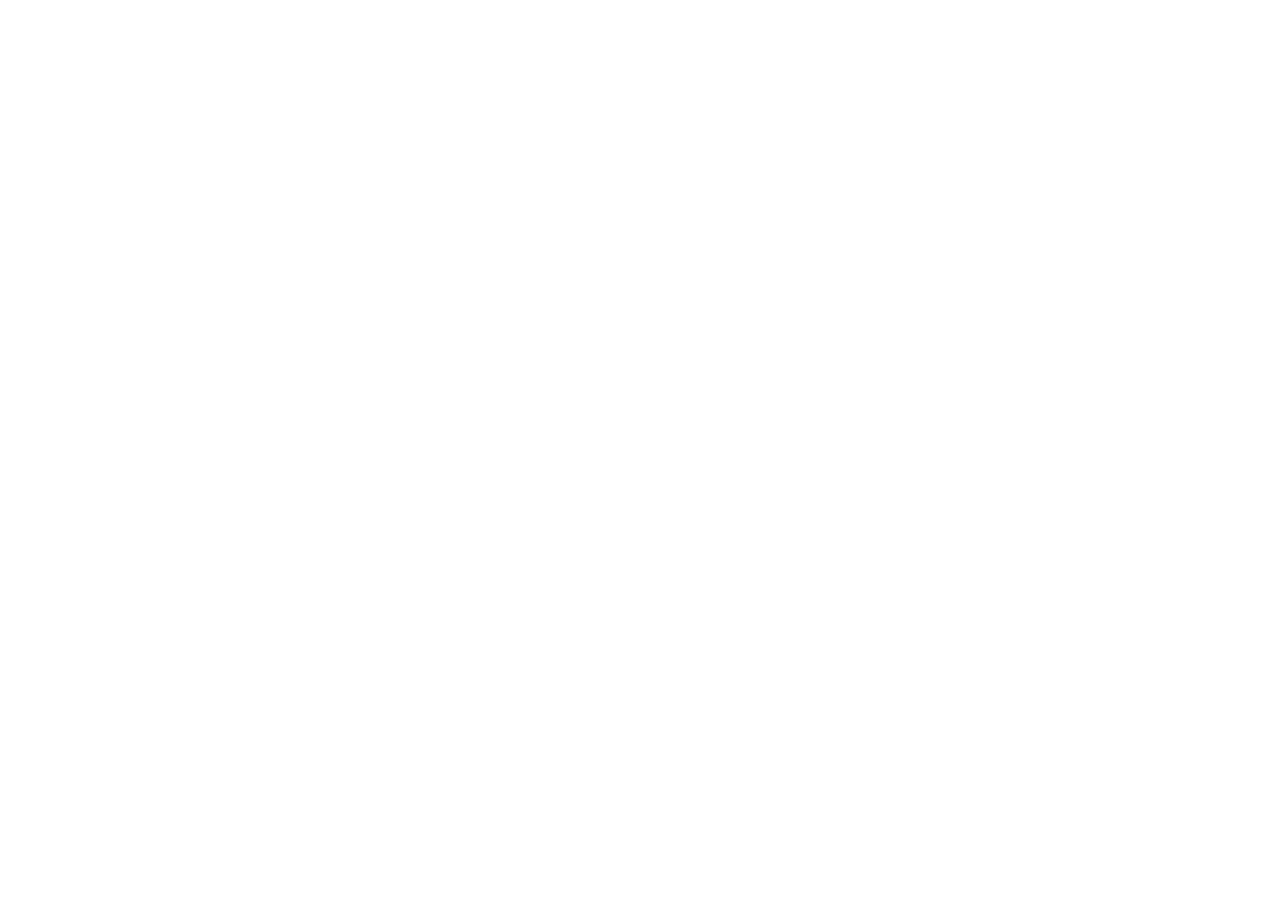
==== index.html @ d60b93a9 "Página principal" ====
<!DOCTYPE html>
<html lang="pt-br">
<head>
    <meta charset="UTF-8">
    <meta http-equiv="X-UA-Compatible" content="IE=edge">
    <meta name="viewport" content="width=device-width, initial-scale=1.0">
    <link rel="stylesheet" href="favicon.ico">
    <title>Projetos Redes Sociais</title>
    
</head>
<body>
    
</body>
</html>
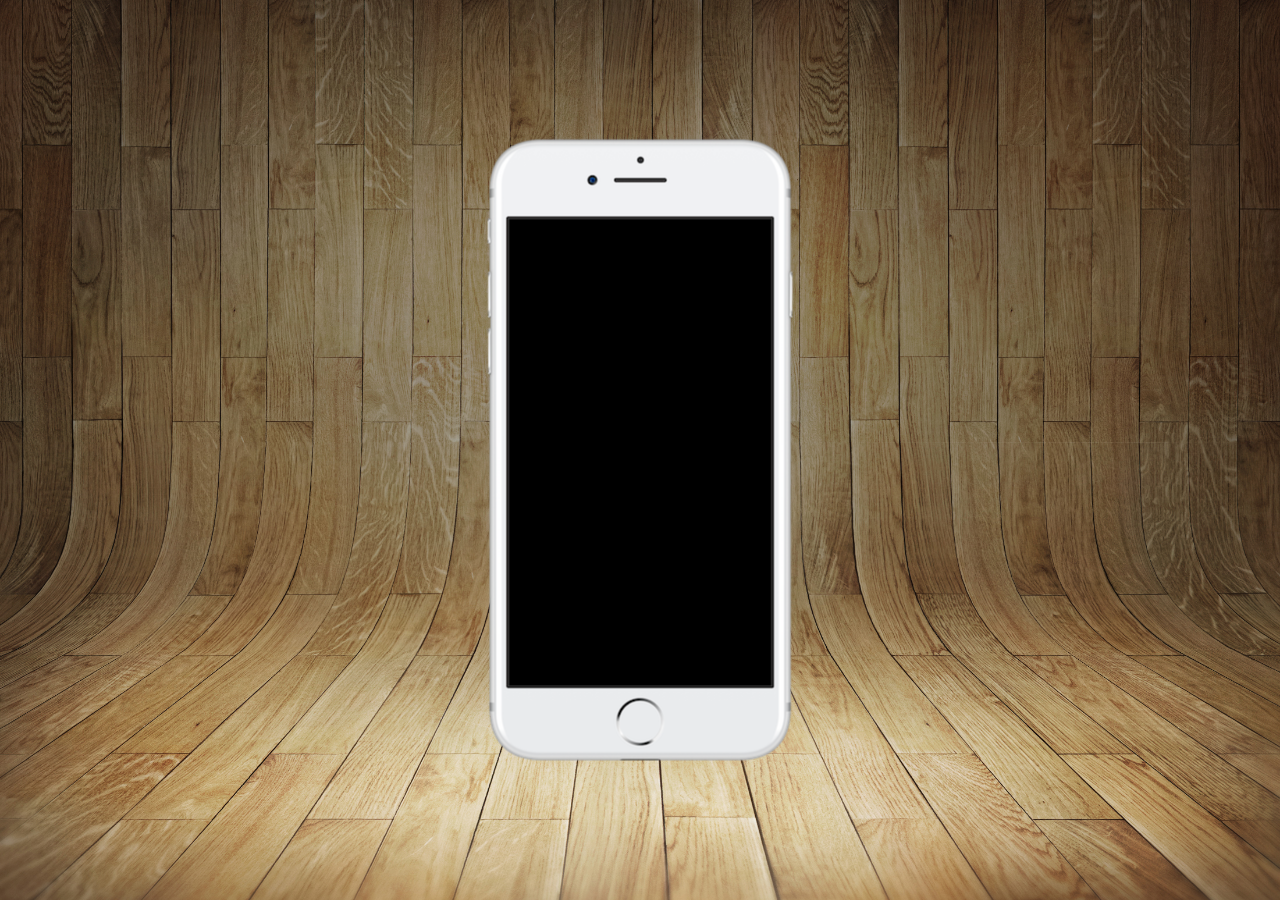
==== commit 7e71930d: "att d13" ====
--- a/index.html
+++ b/index.html
@@ -6,9 +6,19 @@
     <meta name="viewport" content="width=device-width, initial-scale=1.0">
     <link rel="stylesheet" href="favicon.ico">
     <title>Projetos Redes Sociais</title>
+    <link rel="stylesheet" href="estilos/style.css">
     
 </head>
 <body>
-    
+    <main>
+        <section id="telefone">
+
+
+        </section>
+        <section id="redes-sociais">
+
+
+        </section>
+    </main>
 </body>
 </html>--- a/estilos/style.css
+++ b/estilos/style.css
@@ -0,0 +1,37 @@
+@charset "UTF-8";
+
+*{
+    margin: 0px;
+    padding: 0px;
+    font-family: Arial, Helvetica, sans-serif;
+}
+
+
+html, body{
+    height: 100vh;
+    width: 100vw;
+    background-color: rgb(0, 0, 0);
+}
+
+body{
+    background: url(../imagens/fundo-madeira.jpg) no-repeat top center;
+    background-size: cover;
+    background-attachment: fixed;
+}
+
+main{
+    position: relative;
+    height: 100vh;
+}
+
+section#telefone{
+    position: absolute;
+    top: 50%;
+    left: 50%;
+    transform: translate(-50%, -50%);
+
+    height: 627px;
+    width: 311px;
+    background-color: rgb(2, 1, 1);
+    background: url(../imagens/frame-iphone.png) no-repeat;
+}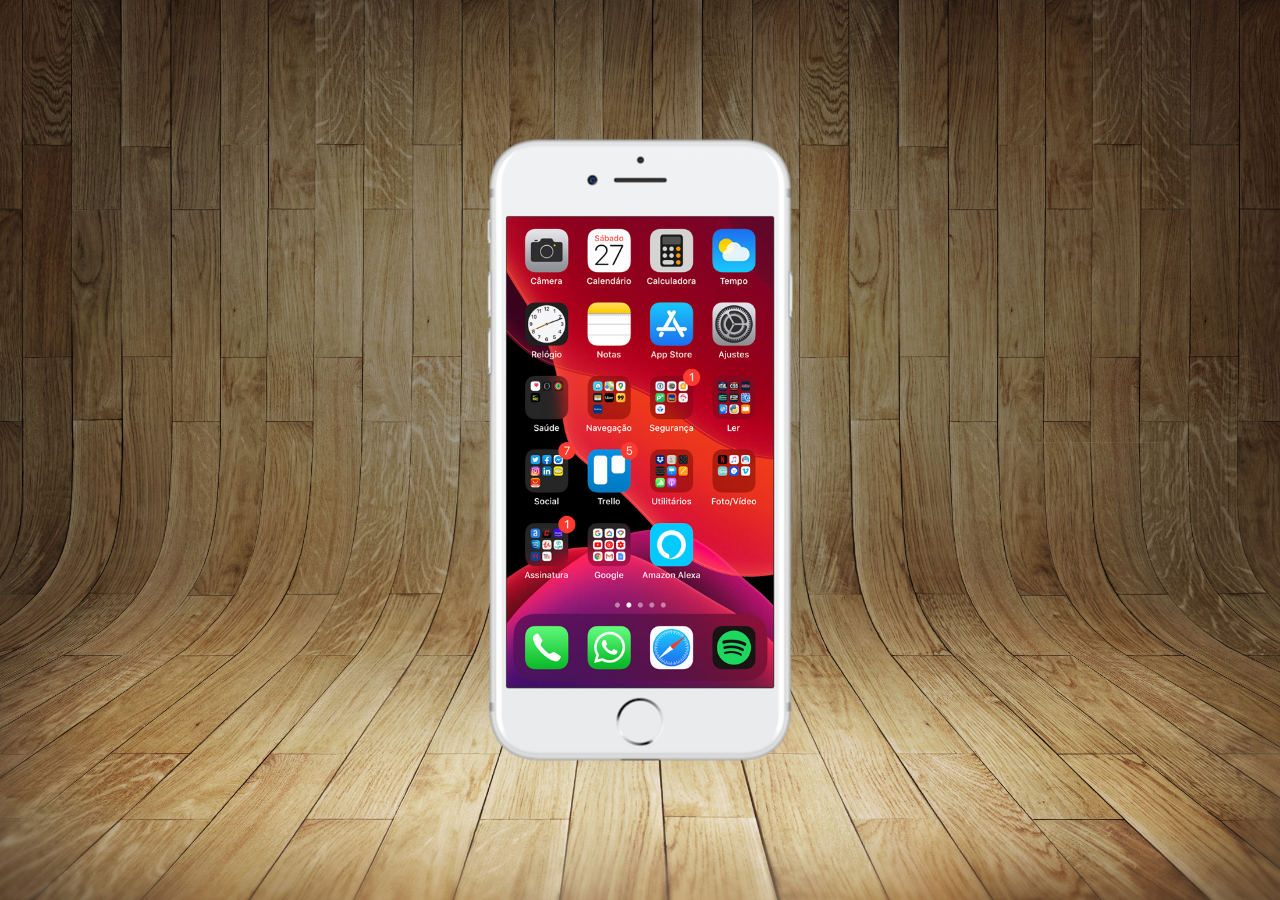
==== commit caa0090f: "Tela home criada" ====
--- a/index.html
+++ b/index.html
@@ -13,6 +13,7 @@
     <main>
         <section id="telefone">
 
+            <iframe src="home.html" name="tela" id="tela" frameborder="0"></iframe>
 
         </section>
         <section id="redes-sociais">
--- a/estilos/style.css
+++ b/estilos/style.css
@@ -34,4 +34,12 @@
     width: 311px;
     background-color: rgb(2, 1, 1);
     background: url(../imagens/frame-iphone.png) no-repeat;
+}
+
+iframe#tela{
+    position: relative;
+    top: 80px;
+    left: 22px;
+    height: 471px;
+    width: 267px;
 }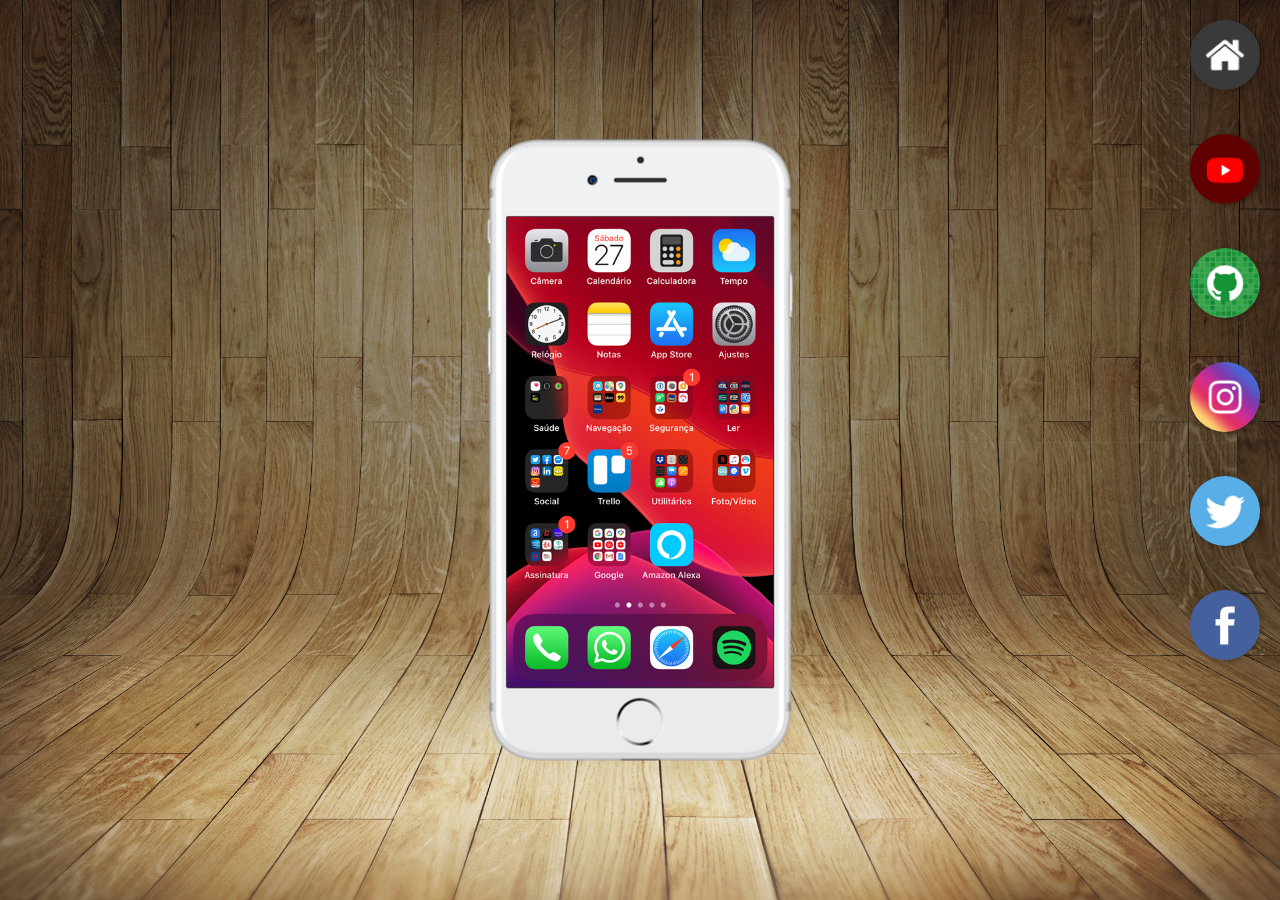
==== commit 2b4e7e5e: "Botões laterais criados" ====
--- a/index.html
+++ b/index.html
@@ -18,7 +18,13 @@
         </section>
         <section id="redes-sociais">
 
-
+            <a href="#" target="tela"><img src="imagens/logo-home.jpg" alt=""></a> <br>
+            <a href="#" target="tela"><img src="imagens/logo-youtube.jpg" alt=""></a> <br>
+            <a href="#" target="tela"><img src="imagens/logo-github.jpg" alt=""></a> <br>
+            <a href="#" target="tela"><img src="imagens/logo-instagram.jpg" alt=""></a> <br>
+            <a href="#" target="tela"><img src="imagens/logo-twitter.jpg" alt=""></a> <br>
+            <a href="#" target="tela"><img src="imagens/logo-facebook.jpg" alt=""></a>
+            
         </section>
     </main>
 </body>
--- a/estilos/style.css
+++ b/estilos/style.css
@@ -42,4 +42,23 @@
     left: 22px;
     height: 471px;
     width: 267px;
+}
+
+section#redes-sociais{
+    text-align: right;
+}
+
+section#redes-sociais img{
+    height: 70px;
+    margin: 20px;
+    border-radius: 50%;
+    box-shadow: 2px 2px 5px rgba(0, 0, 0, 0.267);
+    box-sizing: border-box;
+}
+
+section#redes-sociais img:hover {
+    border: 2px solid rgba(255, 255, 255, 0.493);
+    transform: translate(-2px, -2px);
+    box-shadow: 6px 6px 10px rgba(0, 0, 0, 0.377);
+    transition: transform 0.3s, border 0.5s;
 }